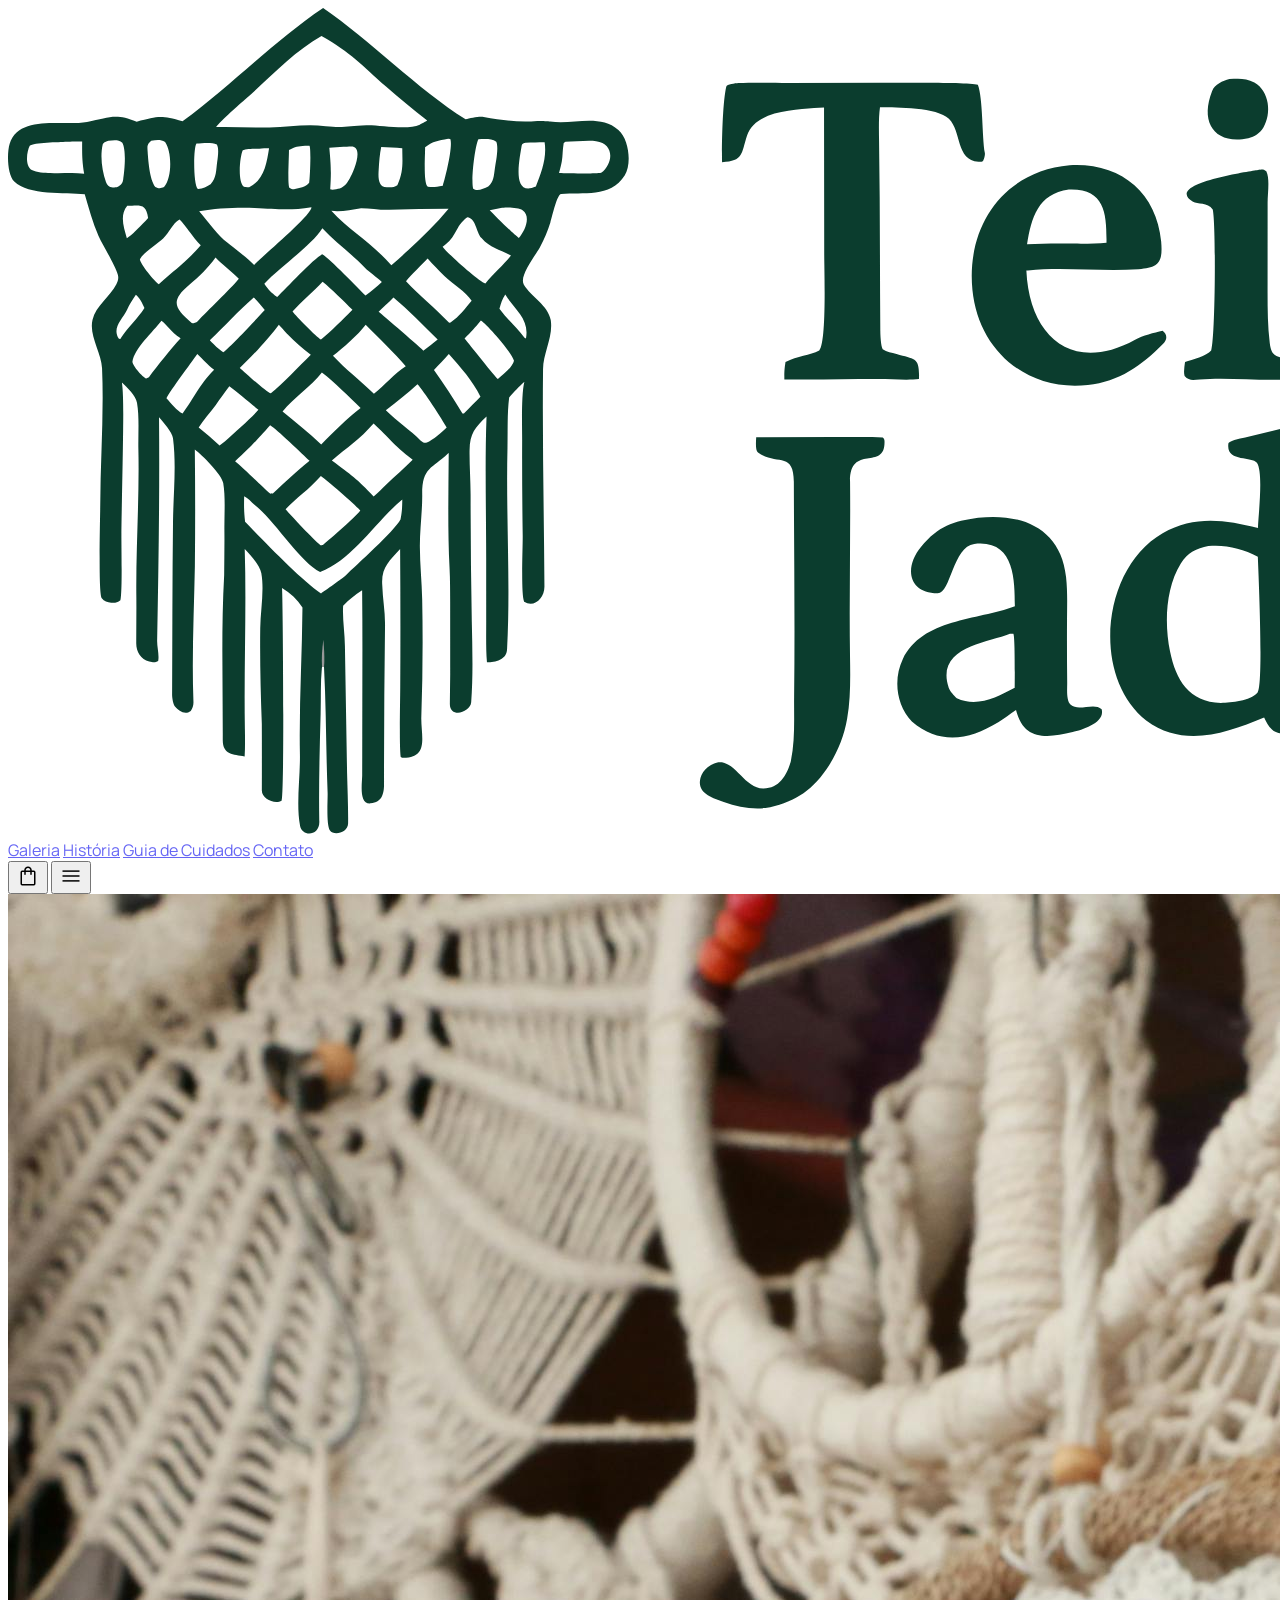
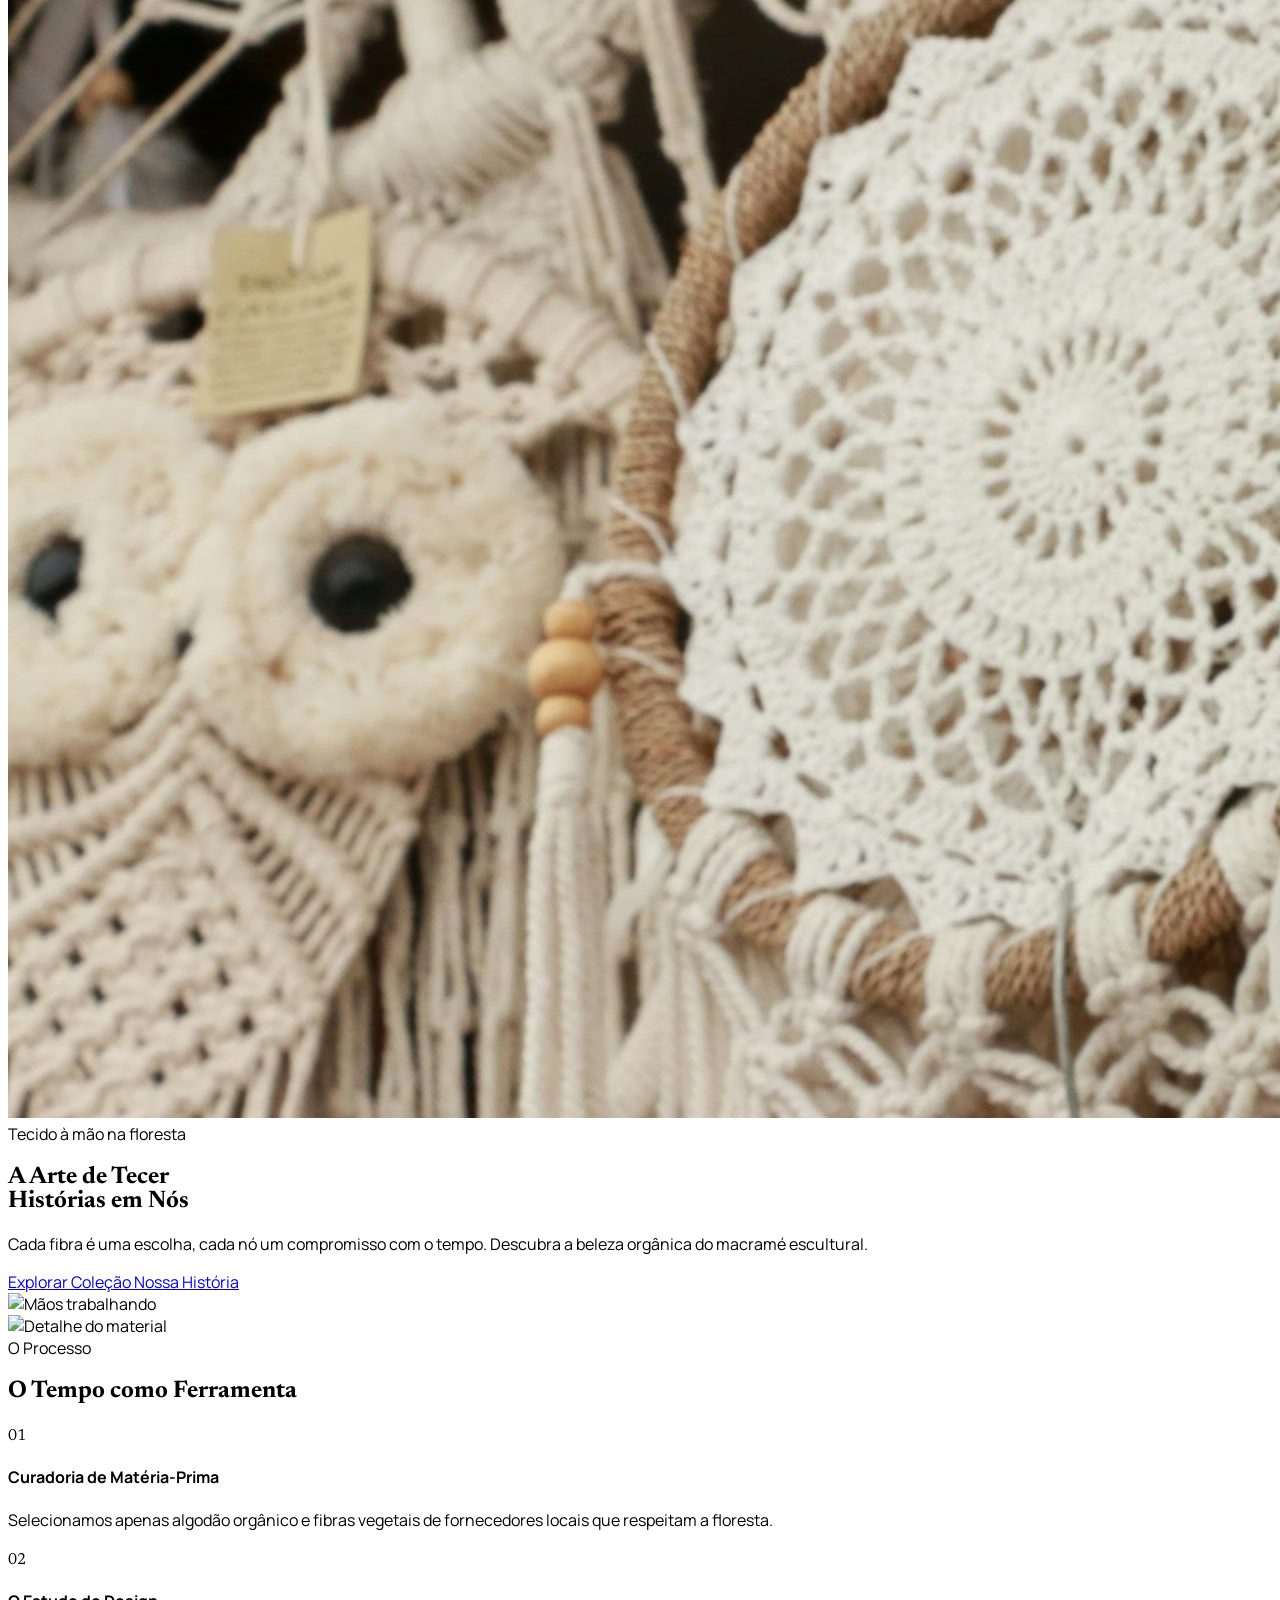
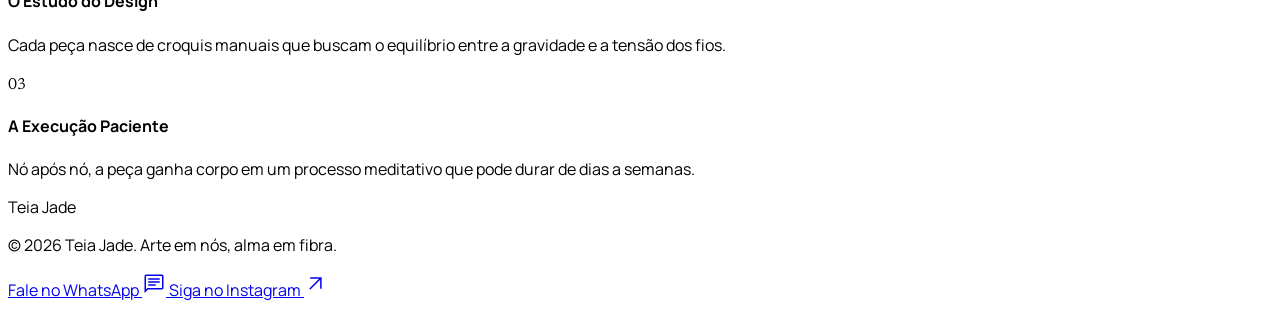
==== index.html @ 7c66adf2 "Initial commit" ====
<!DOCTYPE html>

<html lang="pt-BR"><head>
<meta charset="utf-8"/>
<meta content="width=device-width, initial-scale=1.0" name="viewport"/>
<script src="https://cdn.tailwindcss.com?plugins=forms,container-queries"></script>
<link href="https://fonts.googleapis.com/css2?family=Newsreader:ital,opsz,wght@0,6..72,200..800;1,6..72,200..800&amp;family=Manrope:wght@200..800&amp;display=swap" rel="stylesheet"/>
<link href="https://fonts.googleapis.com/css2?family=Material+Symbols+Outlined:wght,FILL@100..700,0..1&amp;display=swap" rel="stylesheet"/>
<script src="tailwind-config.js"></script>
<link href="styles.css" rel="stylesheet"/>
</head>
<body class="bg-surface text-on-surface font-sans selection:bg-primary-container selection:text-on-primary-container">
<nav class="w-full top-0 sticky z-50 bg-[#faf9f4] dark:bg-[#00261b] shadow-[0_24px_48px_rgba(27,28,25,0.05)]">
<div class="flex justify-between items-center max-w-7xl mx-auto px-8 py-6">
<div class="flex items-center gap-12">
<a class="font-['Newsreader'] text-2xl font-bold text-[#00261b] dark:text-[#faf9f4] tracking-tighter cursor-pointer transition-all duration-300 ease-out hover:opacity-80" href="index.html">
                    <img src="Imagens/Logo.svg" alt="Teia Jade Logo" class="h-12 w-auto dark:invert" />
                </a>
<div class="hidden md:flex gap-8 items-center">
<a class="nav-link font-['Newsreader'] font-medium text-lg tracking-tight text-primary transition-all cursor-pointer duration-300 ease-out" href="galeria.html">Galeria</a>
<a class="nav-link font-['Newsreader'] font-medium text-lg tracking-tight text-primary transition-all cursor-pointer duration-300 ease-out" href="historia.html">História</a>
<a class="nav-link font-['Newsreader'] font-medium text-lg tracking-tight text-primary transition-all cursor-pointer duration-300 ease-out" href="guia.html">Guia de Cuidados</a>
<a class="nav-link font-['Newsreader'] font-medium text-lg tracking-tight text-primary transition-all cursor-pointer duration-300 ease-out" href="#footer">Contato</a>
</div>
</div>
<div class="flex items-center gap-6">
<button class="text-[#00261b] dark:text-[#faf9f4] cursor-pointer transition-all duration-300 ease-out hover:opacity-80 relative">
<span class="material-symbols-outlined" data-icon="shopping_bag">shopping_bag</span>
<span class="absolute -top-1 -right-1 w-2 h-2 bg-primary rounded-full"></span>
</button>
<button class="md:hidden text-[#00261b] dark:text-[#faf9f4]">
<span class="material-symbols-outlined" data-icon="menu">menu</span>
</button>
</div>
</div>
</nav>
<main>
<!-- Hero Section -->
<section class="relative min-h-screen flex items-center pt-24 overflow-hidden">
<div class="absolute inset-0 z-0">
<img alt="Painel de Macramê" class="w-full h-full object-cover" data-alt="Painel de macramê em tons de creme em uma parede escura" src="./Imagens/Home1.jpg"/>
<div class="absolute inset-0 bg-gradient-to-r from-surface via-surface/40 to-transparent"></div>
</div>
<div class="relative z-10 max-w-screen-2xl mx-auto px-8 md:px-12 w-full grid grid-cols-1 lg:grid-cols-2 gap-12">
<div class="flex flex-col justify-center space-y-8">
<div class="space-y-4">
<span class="label-md font-sans tracking-[0.2em] text-primary/60 uppercase">Tecido à mão na floresta</span>
<h1 class="font-serif text-6xl md:text-8xl leading-tight text-primary">
                            A Arte de Tecer <br/>Histórias em Nós
                        </h1>
</div>
<p class="font-sans text-lg text-on-surface-variant max-w-md leading-relaxed">
                        Cada fibra é uma escolha, cada nó um compromisso com o tempo. Descubra a beleza orgânica do macramé escultural.
                    </p>
<div class="flex items-center gap-8 pt-4">
<a href="galeria.html" class="btn-interactive bg-primary-container text-on-primary px-8 py-4 rounded hover:bg-primary transition-all duration-300 font-sans tracking-wide inline-block text-center">
                            Explorar Coleção
                        </a>
<a href="historia.html" class="btn-interactive text-primary font-sans font-bold border-b-2 border-primary pb-1 hover:border-transparent transition-all inline-block text-center">
                            Nossa História
                        </a>
</div>
</div>
</div>
</section>

<!-- Our Process -->
<section class="py-32 bg-surface-container-low">
<div class="max-w-screen-2xl mx-auto px-8 grid grid-cols-1 lg:grid-cols-2 gap-24 items-center">
<div class="relative">
<div class="aspect-[4/5] bg-surface-container-highest overflow-hidden p-8">
<img loading="lazy" alt="Mãos trabalhando" class="w-full h-full object-cover" data-alt="Mãos do artista tecendo meticulosamente cordas de algodão no estúdio" src="https://lh3.googleusercontent.com/aida-public/[base64]"/>
</div>
<div class="absolute -top-12 -right-12 w-64 h-80 bg-surface border-[24px] border-surface-container-low overflow-hidden hidden md:block">
<img loading="lazy" alt="Detalhe do material" class="w-full h-full object-cover" data-alt="Foto macro de fibras naturais de cânhamo e nós" src="https://lh3.googleusercontent.com/aida-public/[base64]"/>
</div>
</div>
<div class="space-y-12">
<span class="label-md font-sans tracking-[0.2em] text-primary/60 uppercase">O Processo</span>
<h2 class="font-serif text-6xl text-primary leading-tight">O Tempo como Ferramenta</h2>
<div class="space-y-8">
<div class="flex gap-6">
<span class="font-serif text-3xl text-primary/30 italic">01</span>
<div class="space-y-2">
<h4 class="font-sans font-bold text-xl text-primary">Curadoria de Matéria-Prima</h4>
<p class="text-on-surface-variant leading-relaxed">Selecionamos apenas algodão orgânico e fibras vegetais de fornecedores locais que respeitam a floresta.</p>
</div>
</div>
<div class="flex gap-6">
<span class="font-serif text-3xl text-primary/30 italic">02</span>
<div class="space-y-2">
<h4 class="font-sans font-bold text-xl text-primary">O Estudo do Design</h4>
<p class="text-on-surface-variant leading-relaxed">Cada peça nasce de croquis manuais que buscam o equilíbrio entre a gravidade e a tensão dos fios.</p>
</div>
</div>
<div class="flex gap-6">
<span class="font-serif text-3xl text-primary/30 italic">03</span>
<div class="space-y-2">
<h4 class="font-sans font-bold text-xl text-primary">A Execução Paciente</h4>
<p class="text-on-surface-variant leading-relaxed">Nó após nó, a peça ganha corpo em um processo meditativo que pode durar de dias a semanas.</p>
</div>
</div>
</div>
</div>
</div>
</section>
</main>
<footer id="footer" class="w-full mt-24 bg-[#0b3d2e] dark:bg-[#001a12]">
<div class="flex flex-col md:flex-row justify-between items-center w-full px-12 py-16 gap-8 max-w-7xl mx-auto">
<div class="flex flex-col items-center md:items-start gap-4">
<span class="font-['Newsreader'] text-xl italic text-[#faf9f4]">Teia Jade</span>
<p class="font-['Manrope'] text-sm uppercase tracking-widest text-[#faf9f4]">
                    © 2026 Teia Jade. Arte em nós, alma em fibra.
                </p>
</div>
<div class="flex flex-col sm:flex-row gap-4 sm:gap-6">
<a class="btn-interactive flex items-center justify-center gap-2 px-6 py-3 rounded-full border border-[#faf9f4]/30 text-[#faf9f4] hover:bg-[#faf9f4] hover:text-[#0b3d2e] transition-all duration-300 font-['Manrope'] text-sm uppercase tracking-widest group" href="https://wa.me/5511942673681?text=Ol%C3%A1%21%20Gostaria%20de%20saber%20mais%20sobre%20as%20pe%C3%A7as%20em%20macram%C3%AA." target="_blank" rel="noopener noreferrer">
<span>Fale no WhatsApp</span>
<span class="material-symbols-outlined text-sm group-hover:translate-x-1 group-hover:-translate-y-1 transition-transform duration-300" data-icon="chat">chat</span>
</a>
<a class="btn-interactive flex items-center justify-center gap-2 px-6 py-3 rounded-full border border-[#faf9f4]/30 text-[#faf9f4] hover:bg-[#faf9f4] hover:text-[#0b3d2e] transition-all duration-300 font-['Manrope'] text-sm uppercase tracking-widest group" href="https://www.instagram.com/teia.jade/" rel="noopener noreferrer" target="_blank">
<span>Siga no Instagram</span>
<span class="material-symbols-outlined text-sm group-hover:translate-x-1 group-hover:-translate-y-1 transition-transform duration-300" data-icon="arrow_outward">arrow_outward</span>
</a>
</div>
</div>
</footer>

</body></html>
---- styles.css ----
html {
  scroll-behavior: smooth;
}

.material-symbols-outlined {
  font-variation-settings: 'FILL' 0, 'wght' 300, 'GRAD' 0, 'opsz' 24;
}

.font-serif {
  font-family: 'Newsreader', serif;
}

.font-sans {
  font-family: 'Manrope', sans-serif;
}

body {
    -webkit-font-smoothing: antialiased;
    -moz-osx-font-smoothing: grayscale;
    /* Transição suave de página */
    animation: fadeInPage 0.6s cubic-bezier(0.22, 1, 0.36, 1) forwards;
}

/* Animação the Troca de Páginas (Fade & Slide UP) */
@keyframes fadeInPage {
    from { 
        opacity: 0; 
        transform: translateY(15px); 
    }
    to { 
        opacity: 1; 
        transform: translateY(0); 
    }
}

/* Efeito Dinâmico da Barra the Navegação (Nav-Link) */
.nav-link {
    position: relative;
    padding-bottom: 4px;
    opacity: 0.6;
    transition: opacity 0.3s ease;
}

.nav-link:hover, .nav-link.active {
    opacity: 1;
}

.nav-link::after {
    content: '';
    position: absolute;
    width: 0;
    height: 2px;
    bottom: 0;
    left: 50%;
    background-color: currentColor;
    transition: width 0.4s cubic-bezier(0.22, 1, 0.36, 1), left 0.4s cubic-bezier(0.22, 1, 0.36, 1);
}

.nav-link:hover::after, .nav-link.active::after {
    width: 100%;
    left: 0;
}

/* Física Dinâmica para Botões Call-to-Action */
.btn-interactive {
    transition: transform 0.4s cubic-bezier(0.175, 0.885, 0.32, 1.275), box-shadow 0.4s ease, filter 0.4s ease, outline 0.3s ease !important;
    will-change: transform, box-shadow;
}

.btn-interactive:hover {
    transform: translateY(-4px) scale(1.03);
    box-shadow: 0 12px 24px -8px rgba(0, 38, 27, 0.5);
    filter: brightness(1.1);
}

.btn-interactive:active {
    transform: translateY(0) scale(0.98);
    box-shadow: 0 4px 10px -4px rgba(0, 38, 27, 0.3);
}
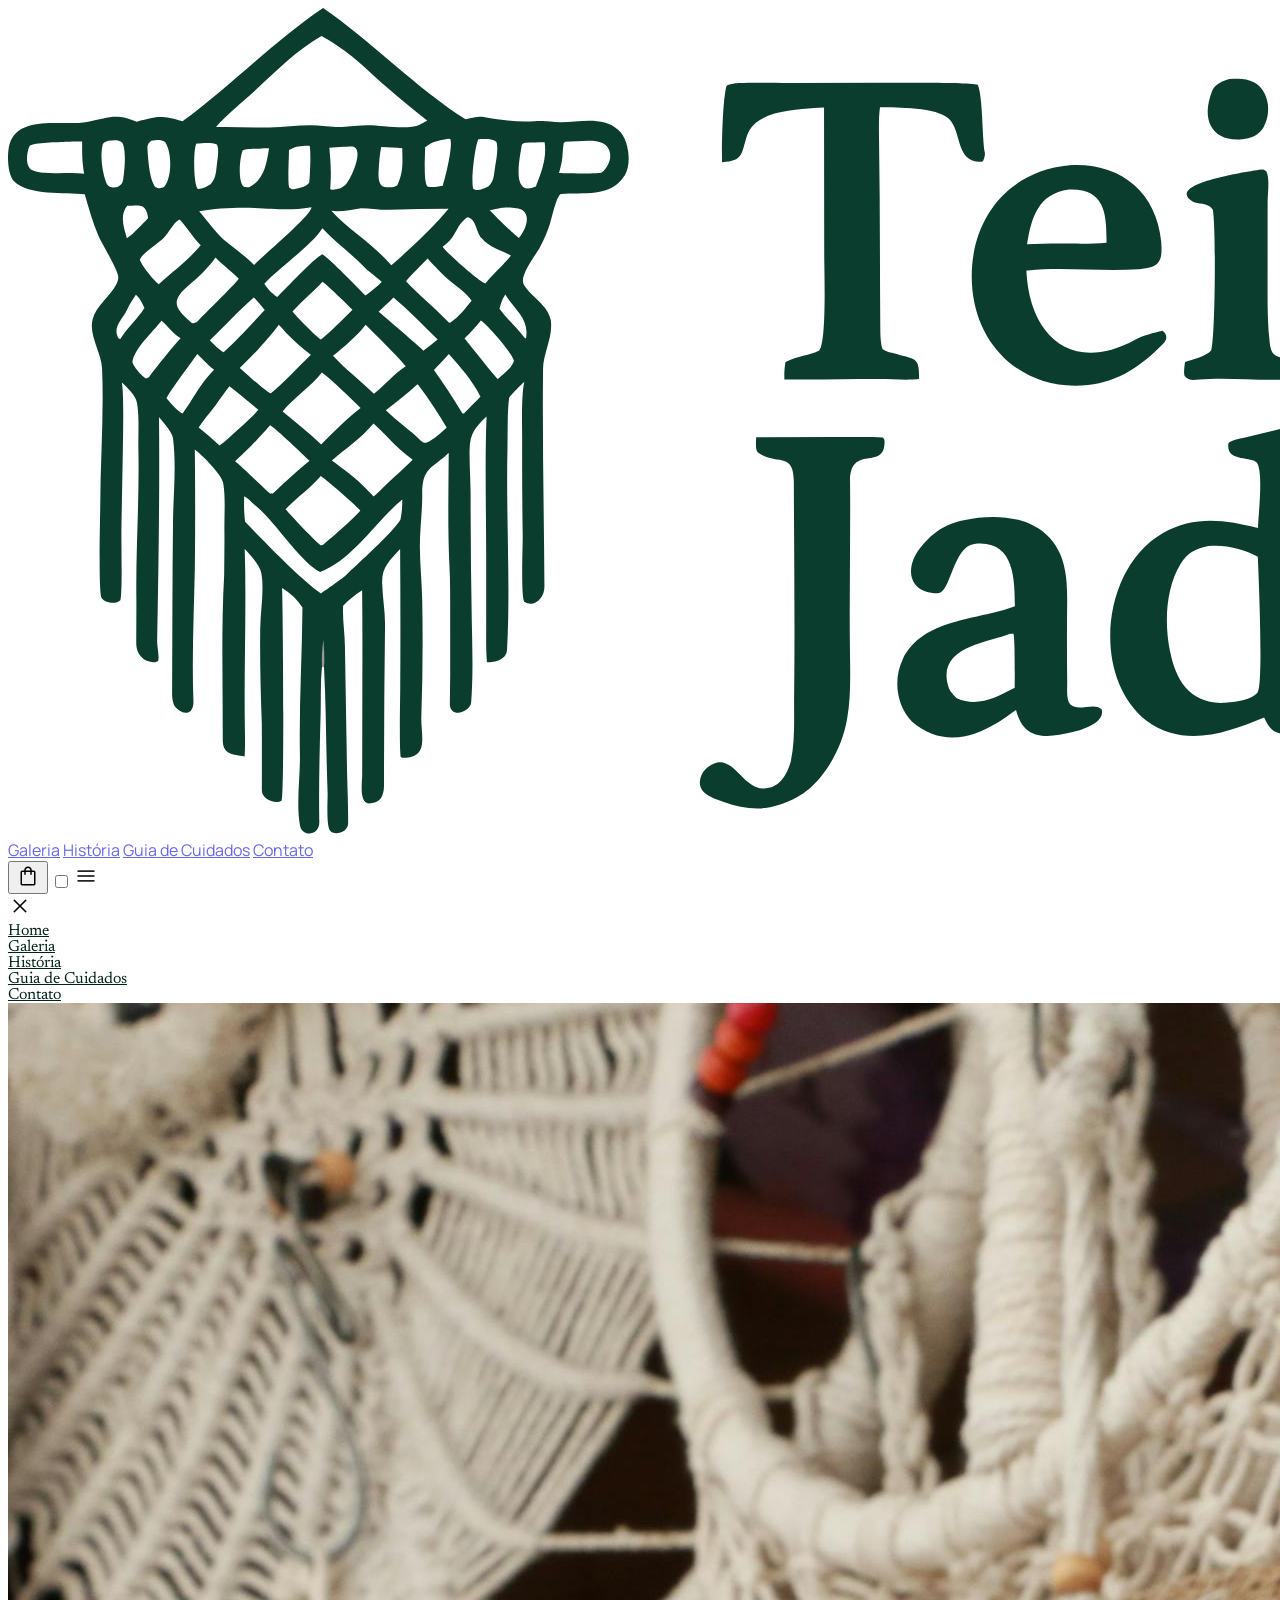
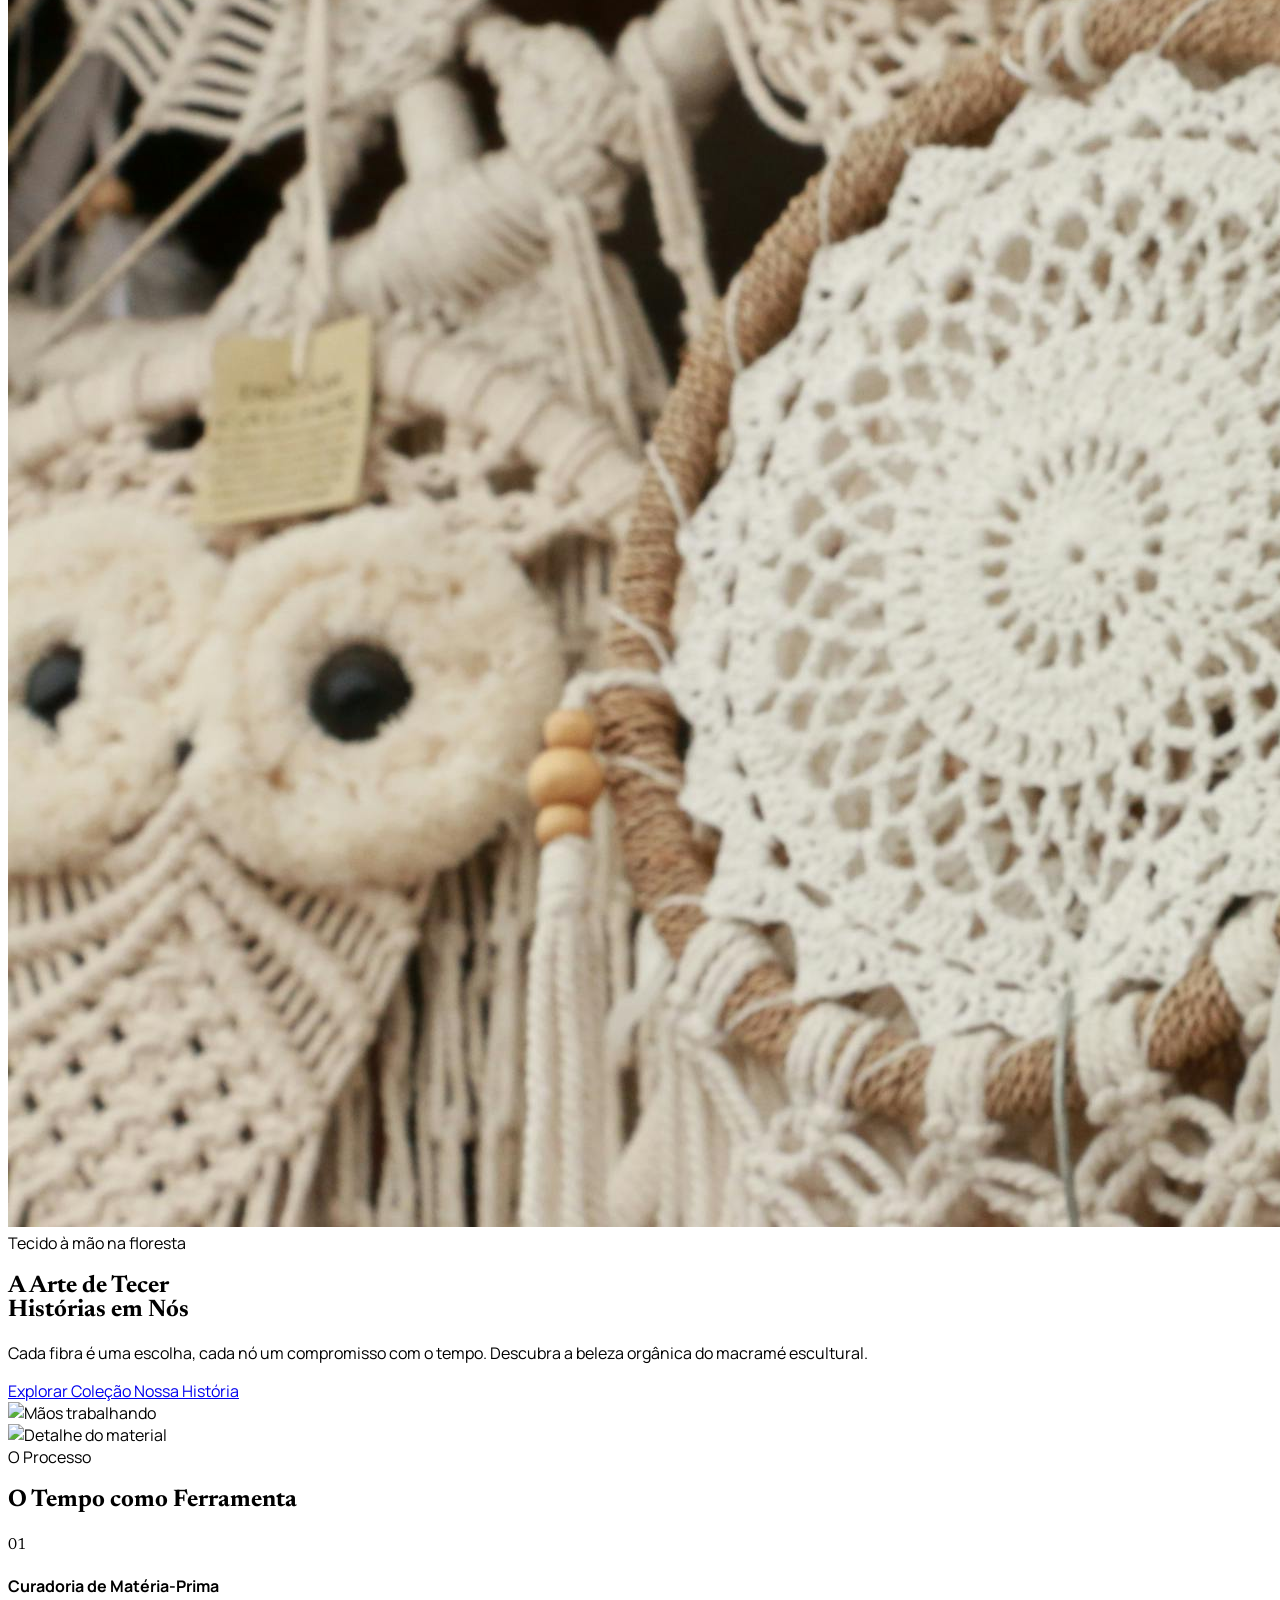
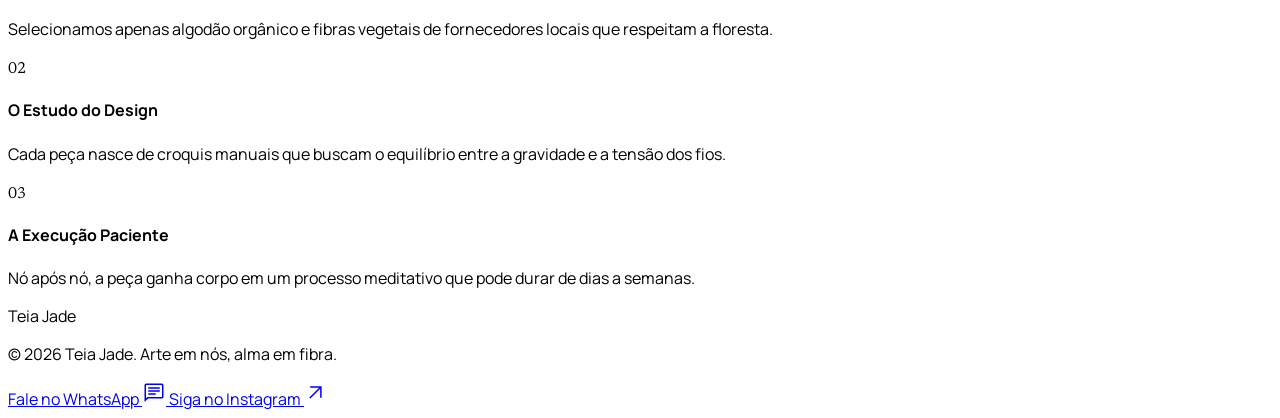
==== commit d771dc33: "Summary" ====
--- a/index.html
+++ b/index.html
@@ -28,9 +28,21 @@
 <span class="material-symbols-outlined" data-icon="shopping_bag">shopping_bag</span>
 <span class="absolute -top-1 -right-1 w-2 h-2 bg-primary rounded-full"></span>
 </button>
-<button class="md:hidden text-[#00261b] dark:text-[#faf9f4]">
+<input type="checkbox" id="menu-toggle" class="peer hidden" />
+<label for="menu-toggle" class="md:hidden text-[#00261b] dark:text-[#faf9f4] cursor-pointer">
 <span class="material-symbols-outlined" data-icon="menu">menu</span>
-</button>
+</label>
+<!-- CSS Checkbox Mobile Menu Overlay -->
+<div class="fixed top-0 right-[-100%] w-full h-[100dvh] bg-[#faf9f4] dark:bg-[#00261b] z-[100] flex flex-col justify-center items-center gap-10 transition-all duration-500 ease-in-out peer-checked:right-0 shadow-2xl">
+<label for="menu-toggle" class="absolute top-8 right-8 text-[#00261b] dark:text-[#faf9f4] cursor-pointer hover:opacity-70">
+<span class="material-symbols-outlined text-4xl" data-icon="close">close</span>
+</label>
+<a class="block w-full text-center font-serif text-4xl sm:text-5xl font-medium hover:opacity-70 active:opacity-50" style="color: #00261b; display: block;" href="index.html">Home</a>
+<a class="block w-full text-center font-serif text-4xl sm:text-5xl font-medium hover:opacity-70 active:opacity-50" style="color: #00261b; display: block;" href="galeria.html">Galeria</a>
+<a class="block w-full text-center font-serif text-4xl sm:text-5xl font-medium hover:opacity-70 active:opacity-50" style="color: #00261b; display: block;" href="historia.html">História</a>
+<a class="block w-full text-center font-serif text-4xl sm:text-5xl font-medium hover:opacity-70 active:opacity-50" style="color: #00261b; display: block;" href="guia.html">Guia de Cuidados</a>
+<label for="menu-toggle" class="block w-full text-center cursor-pointer"><a class="font-serif text-4xl sm:text-5xl font-medium hover:opacity-70 active:opacity-50" style="color: #00261b; display: block;" href="#footer">Contato</a></label>
+</div>
 </div>
 </div>
 </nav>
@@ -45,7 +57,7 @@
 <div class="flex flex-col justify-center space-y-8">
 <div class="space-y-4">
 <span class="label-md font-sans tracking-[0.2em] text-primary/60 uppercase">Tecido à mão na floresta</span>
-<h1 class="font-serif text-6xl md:text-8xl leading-tight text-primary">
+<h1 class="font-serif text-4xl sm:text-5xl md:text-7xl lg:text-8xl leading-none md:leading-tight text-primary">
                             A Arte de Tecer <br/>Histórias em Nós
                         </h1>
 </div>
--- a/styles.css
+++ b/styles.css
@@ -17,20 +17,6 @@
 body {
     -webkit-font-smoothing: antialiased;
     -moz-osx-font-smoothing: grayscale;
-    /* Transição suave de página */
-    animation: fadeInPage 0.6s cubic-bezier(0.22, 1, 0.36, 1) forwards;
-}
-
-/* Animação the Troca de Páginas (Fade & Slide UP) */
-@keyframes fadeInPage {
-    from { 
-        opacity: 0; 
-        transform: translateY(15px); 
-    }
-    to { 
-        opacity: 1; 
-        transform: translateY(0); 
-    }
 }
 
 /* Efeito Dinâmico da Barra the Navegação (Nav-Link) */
